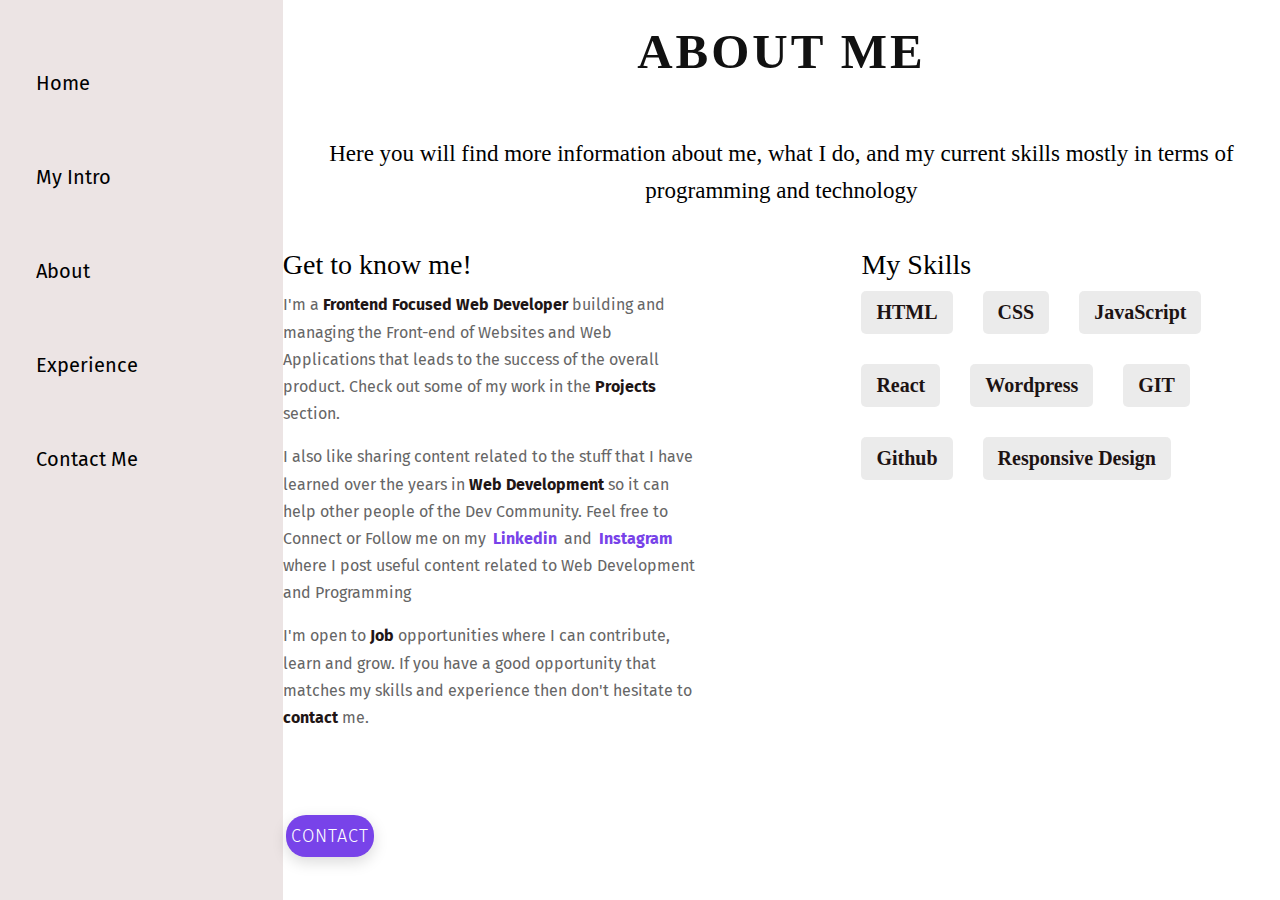
==== about.html @ 7a76b229 "Adding My Portfolio as my Repo" ====
<!DOCTYPE html>
<html lang="en">
  <head>
    <meta charset="UTF-8" />
    <meta name="viewport" content="width=device-width, initial-scale=1.0" />
    <title>Shubh Gupta - Web Devloper,Programmer</title>
    <link rel="stylesheet" href="style.css" />
  </head>
  <body>
    <div class="container">
    <div class="sidebar">
 
        <nav>
            <ul>
                <li><a href="/">Home</a></li>
                <li><a href="/intro.html">My Intro</a></li>
                <li><a href="/about.html">About</a></li>
                <li><a href="/experience.html">Experience</a></li>
                <li><a href="/contact.html">Contact Me</a></li>
            </ul>
        </nav>
    </div>
    <div class="main-container">
        <h2 class="heading heading-sec heading-sec__mb-med">
          <span class="heading-sec__main">About Me</span>
          <span class="heading-sec__sub">
            Here you will find more information about me, what I do, and my
            current skills mostly in terms of programming and technology
          </span>
        </h2>
        <div class="about__content">
          <div class="about__content-main">
            <h3 class="about__content-title">Get to know me!</h3>
            <div class="about__content-details">
              <p class="about__content-details-para">
                I'm a <strong>Frontend Focused Web Developer</strong> building
                and managing the Front-end of Websites and Web Applications that
                leads to the success of the overall product. Check out some of
                my work in the <strong>Projects</strong> section.
              </p>
              <p class="about__content-details-para">
                I also like sharing content related to the stuff that I have
                learned over the years in <strong>Web Development</strong> so it
                can help other people of the Dev Community. Feel free to Connect
                or Follow me on my
                <a
                  rel="noreferrer"
                  href="https://www.linkedin.com/in/shubh-gupta-b9329024b/"
                  target="_blank"
                  >Linkedin</a
                >
                and
                <a
                  rel="noreferrer"
                  href="https://www.instagram.com/shubhgupta_1912/?next=%2F"
                  target="_blank"
                  >Instagram</a
                >
                where I post useful content related to Web Development and
                Programming
              </p>
              <p class="about__content-details-para">
                I'm open to <strong>Job</strong> opportunities where I can
                contribute, learn and grow. If you have a good opportunity that
                matches my skills and experience then don't hesitate to
                <strong>contact</strong> me.
              </p>
            </div>
            <a href="/contact.html" class="btn btn--med btn--theme dynamicBgClr"
              >Contact</a
            >
          </div>
          <div class="about__content-skills">
            <h3 class="about__content-title">My Skills</h3>
            <div class="skills">
              <div class="skills__skill">HTML</div>
              <div class="skills__skill">CSS</div>
              <div class="skills__skill">JavaScript</div>
              <div class="skills__skill">React</div>
              <div class="skills__skill">Wordpress</div>
              <!-- <div class="skills__skill">PHP</div> -->
              <!-- <div class="skills__skill">SASS</div> -->
              <div class="skills__skill">GIT</div>
              <div class="skills__skill">Github</div>
              <div class="skills__skill">Responsive Design</div>
              <!-- <div class="skills__skill">SEO</div> -->
              <!-- <div class="skills__skill">Terminal</div> -->
            </div>
          </div>
        </div>
      </div>
    </div>
  </body>
</html>
---- style.css ----
@import url('https://fonts.googleapis.com/css2?family=Fira+Sans&display=swap');
@import url('https://fonts.googleapis.com/css2?family=Source+Code+Pro:ital,wght@0,200..900;1,200..900&display=swap');
*{
    margin: 0;
    padding: 0;
}
.sidebar{
    background-color:rgb(236, 228, 228);
    width: 334px;
    font-family: "Fira Sans", sans-serif;
    height: 100vh;
}
.sidebar nav{
    padding: 36px;
}
.sidebar nav li{
    list-style: none;
    font-size: 20px;
    padding: 35px 0;
}

.sidebar nav li a{
    text-decoration: none;
    color: black;
}

.main{
    /* background-color:yellow; */
    width: 90vw;
}
.container{
    display: flex;
}
.infocontainer{
    /* background-color: rgb(7, 7, 7); */
    height: 60vh;
    width: 70vw;
    margin: 144px auto;
    display: flex;
    justify-content: space-around;
}
.devInfo{
    display: flex;
    justify-content: center;
    flex-direction: column;
    font-family: "Source Code Pro", monospace;
}
.hello{
    font-size: 44px;
}

.about{
    font-size: 35px;
}

.name{
    font-size: 52px;
    font-weight: bold;
    font-family: "Fira Sans", sans-serif;
}

.aboutme{
    font-size: 18px;
    font-family: "Fira Sans", sans-serif;
    margin-top: 20px;
}

.btn {
    padding: 9px 14px;
    border-radius: 22px;
    color: white;
    background-color: dodgerblue;
    font-weight: bold;
    font-size: 20px;
    margin: 20px 3px;
    cursor: pointer;
}

.btn-sm{
    font-size: 15px;
    padding: 10px 19px;
    margin: 12px 0;
}


.btn:hover{
    background-color: white;
    color: blue;
}

.devpic img{
    height: 60vh;
}

.contactform{
    padding: 0 34px;
    padding-top: 144px;
    font-family: "Fira Sans", sans-serif;
}

.contactform h1{
    /* text-align: center; */
    font-family: "Source Code Pro", monospace;
    padding: 12px 0;
    font-size: 42px;
    height: 43px;

}

.contactform form div{
    padding: 10px 0;

    
}

.mb-3{
    display: flex;
    flex-direction: column;
    width: 26vw;
    border-radius: 5px;
    margin: 6px 0 0 0;
    padding: 3px;
}

#emailHelp{
    font-size: 11px;
       color: midnightblue;
    margin: 0 5px;
}


.heading-sec__main {
    display: block;
    font-size: 49px;
    text-transform: uppercase;
    letter-spacing: 1px;
    letter-spacing: 3px;
    text-align: center;
    margin-bottom: 3.5rem;
    position: relative;
    color: #111;
}

.heading-sec__sub {
    display: block;
    text-align: center;
    color: #000000;
    font-size: 23px;
    font-weight: 500;
    max-width: 80rem;
    margin: auto;
    line-height: 1.6;
  }

  .main-container {
    max-width: 120rem;
    margin: auto;
    width: 92%;
  }

  .heading-sec__mb-med {
    margin-bottom: 40px;
}
.about__content {
    display: grid;
    grid-template-columns: 1fr 1fr;
    grid-gap: 10rem;
  }
  .about__content-title {
    font-weight: 432;
    font-size: 28px;
    margin-bottom: 10px;
  }
  .about__content-details-para {
    font-family: "Fira Sans", sans-serif;
    font-size: 1rem;
    color: #666;
    max-width: 37rem;
    line-height: 1.7;
    margin-bottom: 1rem;
  }
  .about__content-details-para {
    font-family: "Fira Sans", sans-serif;
    font-size: 1rem;
    color: #666;
    max-width: 37rem;
    line-height: 1.7;
    margin-bottom: 1rem;
}
.about__content-details-para:last-child {
    margin-bottom: 4rem;
  }
  .about__content-details-para {
    font-family: "Fira Sans", sans-serif;
    font-size: 1rem;
    color: #666;
    max-width: 37rem;
    line-height: 1.7;
}
.btn--theme {
    background: #7843E9;
    color: #fff;
  }
  .btn--med {
    padding: 1.5rem 5rem;
    font-size: 1.6rem;
  }
  .about__content-details-para a {
    font-family: "Fira Sans", sans-serif;
    text-decoration: none;
    font-weight: 700;
    color: #7843E9;
    margin: 0 3px;
}
.about__content-details-para a {
    font-family: "Fira Sans", sans-serif;
    text-decoration: none;
    font-weight: 700;
    color: #7843E9;
    margin: 0 3px;
}
.btn--theme {
    background: #7843E9;
    color: #fff;
  }
  .btn--med {
    padding: 10px 5px;
    font-size: 18px;
  }
  .btn {
    font-family: "Fira Sans", sans-serif;
    background: #7843E9;
    color: #fff;
    text-transform: uppercase;
    letter-spacing: 1px;
    display: inline-block;
    font-weight: 300;
    border-radius: 20px;
    box-shadow: 0 5px 15px 0 rgba(0,0,0,0.15);
    transition: transform .3s;
    text-decoration: none;
  }
  .skills {
    display: flex;
    flex-wrap: wrap;
  }

  .skills__skill {
    padding: 10px 15px;
    margin-bottom: 30px;
    margin-right: 30px;
    font-size: 20px;
    background: rgba(153,153,153,0.2);
    border-radius: 5px;
    font-weight: 600;
    color: #1d1313;
}
.about__content-details-para strong{
    color: rgb(31, 22, 22);
}
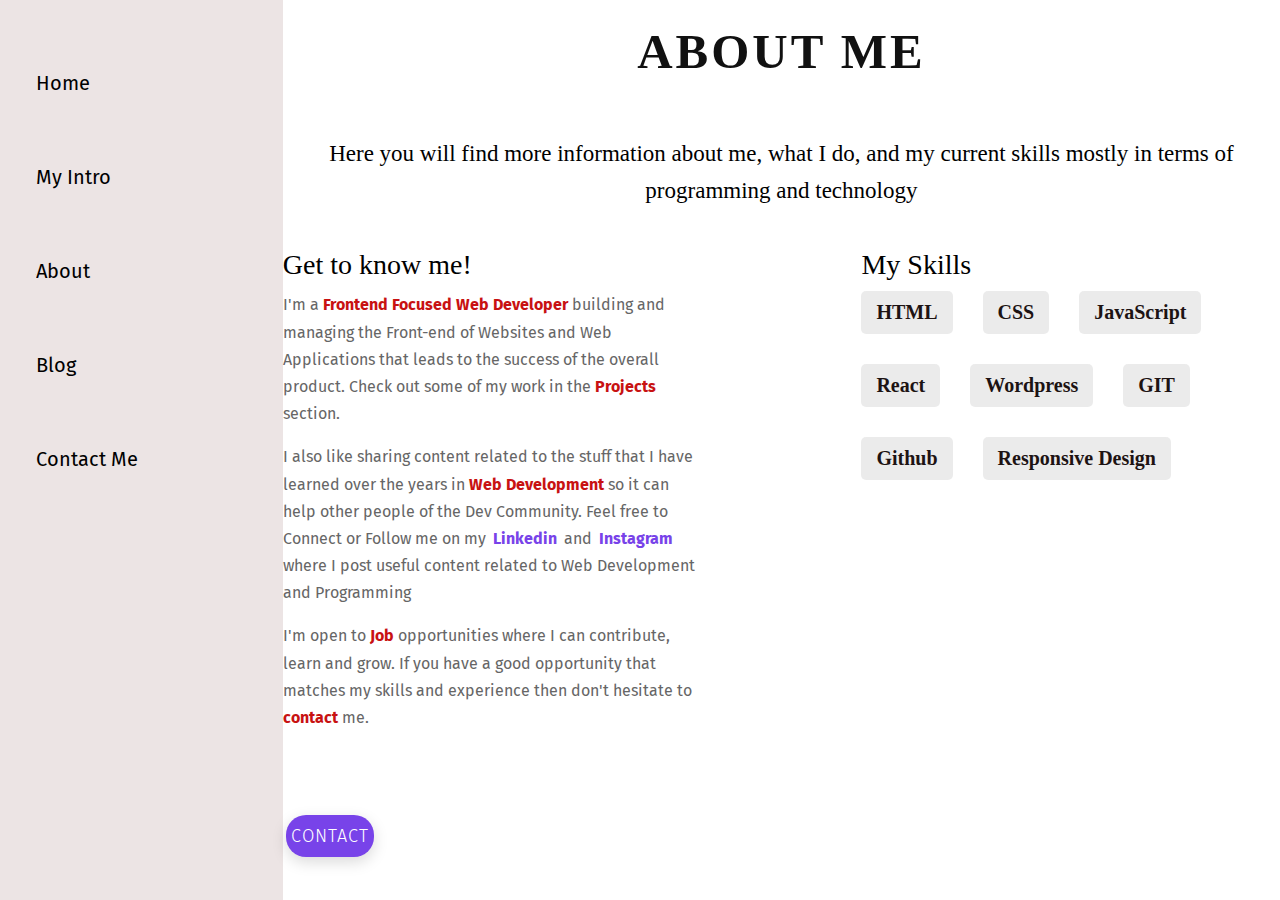
==== commit 29055d23: "hey new comming" ====
--- a/about.html
+++ b/about.html
@@ -8,19 +8,18 @@
   </head>
   <body>
     <div class="container">
-    <div class="sidebar">
- 
+      <div class="sidebar">
         <nav>
-            <ul>
-                <li><a href="/">Home</a></li>
-                <li><a href="/intro.html">My Intro</a></li>
-                <li><a href="/about.html">About</a></li>
-                <li><a href="/experience.html">Experience</a></li>
-                <li><a href="/contact.html">Contact Me</a></li>
-            </ul>
+          <ul>
+            <li><a href="/">Home</a></li>
+            <li><a href="/intro.html">My Intro</a></li>
+            <li><a href="/about.html">About</a></li>
+            <li><a href="/blog.html">Blog</a></li>
+            <li><a href="/contact.html">Contact Me</a></li>
+          </ul>
         </nav>
-    </div>
-    <div class="main-container">
+      </div>
+      <div class="main-container">
         <h2 class="heading heading-sec heading-sec__mb-med">
           <span class="heading-sec__main">About Me</span>
           <span class="heading-sec__sub">
--- a/style.css
+++ b/style.css
@@ -1,260 +1,269 @@
-@import url('https://fonts.googleapis.com/css2?family=Fira+Sans&display=swap');
-@import url('https://fonts.googleapis.com/css2?family=Source+Code+Pro:ital,wght@0,200..900;1,200..900&display=swap');
-*{
-    margin: 0;
-    padding: 0;
-}
-.sidebar{
-    background-color:rgb(236, 228, 228);
-    width: 334px;
-    font-family: "Fira Sans", sans-serif;
-    height: 100vh;
-}
-.sidebar nav{
-    padding: 36px;
-}
-.sidebar nav li{
-    list-style: none;
-    font-size: 20px;
-    padding: 35px 0;
-}
-
-.sidebar nav li a{
-    text-decoration: none;
-    color: black;
-}
-
-.main{
-    /* background-color:yellow; */
-    width: 90vw;
-}
-.container{
-    display: flex;
-}
-.infocontainer{
-    /* background-color: rgb(7, 7, 7); */
-    height: 60vh;
-    width: 70vw;
-    margin: 144px auto;
-    display: flex;
-    justify-content: space-around;
-}
-.devInfo{
-    display: flex;
-    justify-content: center;
-    flex-direction: column;
-    font-family: "Source Code Pro", monospace;
-}
-.hello{
-    font-size: 44px;
-}
-
-.about{
-    font-size: 35px;
-}
-
-.name{
-    font-size: 52px;
-    font-weight: bold;
-    font-family: "Fira Sans", sans-serif;
-}
-
-.aboutme{
-    font-size: 18px;
-    font-family: "Fira Sans", sans-serif;
-    margin-top: 20px;
+@import url("https://fonts.googleapis.com/css2?family=Fira+Sans&display=swap");
+@import url("https://fonts.googleapis.com/css2?family=Source+Code+Pro:ital,wght@0,200..900;1,200..900&display=swap");
+* {
+  margin: 0;
+  padding: 0;
+}
+.sidebar {
+  background-color: rgb(236, 228, 228);
+  width: 334px;
+  font-family: "Fira Sans", sans-serif;
+  height: 100vh;
+}
+.sidebar nav {
+  padding: 36px;
+}
+.sidebar nav li {
+  list-style: none;
+  font-size: 20px;
+  padding: 35px 0;
+}
+
+.sidebar nav li a {
+  text-decoration: none;
+  color: black;
+}
+
+.main {
+  /* background-color:yellow; */
+  width: 90vw;
+}
+.container {
+  display: flex;
+}
+.infocontainer {
+  /* background-color: rgb(7, 7, 7); */
+  height: 60vh;
+  width: 70vw;
+  margin: 144px auto;
+  display: flex;
+  justify-content: space-around;
+}
+.devInfo {
+  display: flex;
+  justify-content: center;
+  flex-direction: column;
+  font-family: "Source Code Pro", monospace;
+}
+.hello {
+  font-size: 44px;
+}
+
+.about {
+  font-size: 35px;
+}
+
+.name {
+  font-size: 52px;
+  font-weight: bold;
+  font-family: "Fira Sans", sans-serif;
+}
+
+.aboutme {
+  font-size: 18px;
+  font-family: "Fira Sans", sans-serif;
+  margin-top: 20px;
 }
 
 .btn {
-    padding: 9px 14px;
-    border-radius: 22px;
-    color: white;
-    background-color: dodgerblue;
-    font-weight: bold;
-    font-size: 20px;
-    margin: 20px 3px;
-    cursor: pointer;
-}
-
-.btn-sm{
-    font-size: 15px;
-    padding: 10px 19px;
-    margin: 12px 0;
-}
-
-
-.btn:hover{
-    background-color: white;
-    color: blue;
-}
-
-.devpic img{
-    height: 60vh;
-}
-
-.contactform{
-    padding: 0 34px;
-    padding-top: 144px;
-    font-family: "Fira Sans", sans-serif;
-}
-
-.contactform h1{
-    /* text-align: center; */
-    font-family: "Source Code Pro", monospace;
-    padding: 12px 0;
-    font-size: 42px;
-    height: 43px;
-
-}
-
-.contactform form div{
-    padding: 10px 0;
-
-    
-}
-
-.mb-3{
-    display: flex;
-    flex-direction: column;
-    width: 26vw;
-    border-radius: 5px;
-    margin: 6px 0 0 0;
-    padding: 3px;
-}
-
-#emailHelp{
-    font-size: 11px;
-       color: midnightblue;
-    margin: 0 5px;
-}
-
+  padding: 9px 14px;
+  border-radius: 22px;
+  color: white;
+  background-color: dodgerblue;
+  font-weight: bold;
+  font-size: 20px;
+  margin: 20px 3px;
+  cursor: pointer;
+}
+
+.btn-sm {
+  font-size: 15px;
+  padding: 10px 19px;
+  margin: 12px 0;
+}
+
+.btn:hover {
+  background-color: white;
+  color: blue;
+}
+
+.devpic img {
+  height: 60vh;
+}
+
+.contactform {
+  padding: 0 34px;
+  padding-top: 144px;
+  font-family: "Fira Sans", sans-serif;
+}
+
+.contactform h1 {
+  /* text-align: center; */
+  font-family: "Source Code Pro", monospace;
+  padding: 12px 0;
+  font-size: 42px;
+  height: 43px;
+}
+
+.contactform form div {
+  padding: 10px 0;
+}
+
+.mb-3 {
+  display: flex;
+  flex-direction: column;
+  width: 26vw;
+  border-radius: 5px;
+  margin: 6px 0 0 0;
+  padding: 3px;
+}
+
+#emailHelp {
+  font-size: 11px;
+  color: midnightblue;
+  margin: 0 5px;
+}
 
 .heading-sec__main {
-    display: block;
-    font-size: 49px;
-    text-transform: uppercase;
-    letter-spacing: 1px;
-    letter-spacing: 3px;
-    text-align: center;
-    margin-bottom: 3.5rem;
-    position: relative;
-    color: #111;
+  display: block;
+  font-size: 49px;
+  text-transform: uppercase;
+  letter-spacing: 1px;
+  letter-spacing: 3px;
+  text-align: center;
+  margin-bottom: 3.5rem;
+  position: relative;
+  color: #111;
 }
 
 .heading-sec__sub {
-    display: block;
-    text-align: center;
-    color: #000000;
-    font-size: 23px;
-    font-weight: 500;
-    max-width: 80rem;
-    margin: auto;
-    line-height: 1.6;
-  }
-
-  .main-container {
-    max-width: 120rem;
-    margin: auto;
-    width: 92%;
-  }
-
-  .heading-sec__mb-med {
-    margin-bottom: 40px;
+  display: block;
+  text-align: center;
+  color: #000000;
+  font-size: 23px;
+  font-weight: 500;
+  max-width: 80rem;
+  margin: auto;
+  line-height: 1.6;
+}
+
+.main-container {
+  max-width: 120rem;
+  margin: auto;
+  width: 92%;
+}
+
+.heading-sec__mb-med {
+  margin-bottom: 40px;
 }
 .about__content {
-    display: grid;
-    grid-template-columns: 1fr 1fr;
-    grid-gap: 10rem;
-  }
-  .about__content-title {
-    font-weight: 432;
-    font-size: 28px;
-    margin-bottom: 10px;
-  }
-  .about__content-details-para {
-    font-family: "Fira Sans", sans-serif;
-    font-size: 1rem;
-    color: #666;
-    max-width: 37rem;
-    line-height: 1.7;
-    margin-bottom: 1rem;
-  }
-  .about__content-details-para {
-    font-family: "Fira Sans", sans-serif;
-    font-size: 1rem;
-    color: #666;
-    max-width: 37rem;
-    line-height: 1.7;
-    margin-bottom: 1rem;
+  display: grid;
+  grid-template-columns: 1fr 1fr;
+  grid-gap: 10rem;
+}
+.about__content-title {
+  font-weight: 432;
+  font-size: 28px;
+  margin-bottom: 10px;
+}
+.about__content-details-para {
+  font-family: "Fira Sans", sans-serif;
+  font-size: 1rem;
+  color: #666;
+  max-width: 37rem;
+  line-height: 1.7;
+  margin-bottom: 1rem;
+}
+.about__content-details-para {
+  font-family: "Fira Sans", sans-serif;
+  font-size: 1rem;
+  color: #666;
+  max-width: 37rem;
+  line-height: 1.7;
+  margin-bottom: 1rem;
 }
 .about__content-details-para:last-child {
-    margin-bottom: 4rem;
-  }
-  .about__content-details-para {
-    font-family: "Fira Sans", sans-serif;
-    font-size: 1rem;
-    color: #666;
-    max-width: 37rem;
-    line-height: 1.7;
+  margin-bottom: 4rem;
+}
+.about__content-details-para {
+  font-family: "Fira Sans", sans-serif;
+  font-size: 1rem;
+  color: #666;
+  max-width: 37rem;
+  line-height: 1.7;
 }
 .btn--theme {
-    background: #7843E9;
-    color: #fff;
-  }
-  .btn--med {
-    padding: 1.5rem 5rem;
-    font-size: 1.6rem;
-  }
-  .about__content-details-para a {
-    font-family: "Fira Sans", sans-serif;
-    text-decoration: none;
-    font-weight: 700;
-    color: #7843E9;
-    margin: 0 3px;
+  background: #7843e9;
+  color: #fff;
+}
+.btn--med {
+  padding: 1.5rem 5rem;
+  font-size: 1.6rem;
 }
 .about__content-details-para a {
-    font-family: "Fira Sans", sans-serif;
-    text-decoration: none;
-    font-weight: 700;
-    color: #7843E9;
-    margin: 0 3px;
+  font-family: "Fira Sans", sans-serif;
+  text-decoration: none;
+  font-weight: 700;
+  color: #7843e9;
+  margin: 0 3px;
+}
+.about__content-details-para a {
+  font-family: "Fira Sans", sans-serif;
+  text-decoration: none;
+  font-weight: 700;
+  color: #7843e9;
+  margin: 0 3px;
 }
 .btn--theme {
-    background: #7843E9;
-    color: #fff;
-  }
-  .btn--med {
-    padding: 10px 5px;
-    font-size: 18px;
-  }
-  .btn {
-    font-family: "Fira Sans", sans-serif;
-    background: #7843E9;
-    color: #fff;
-    text-transform: uppercase;
-    letter-spacing: 1px;
-    display: inline-block;
-    font-weight: 300;
-    border-radius: 20px;
-    box-shadow: 0 5px 15px 0 rgba(0,0,0,0.15);
-    transition: transform .3s;
-    text-decoration: none;
-  }
-  .skills {
-    display: flex;
-    flex-wrap: wrap;
-  }
-
-  .skills__skill {
-    padding: 10px 15px;
-    margin-bottom: 30px;
-    margin-right: 30px;
-    font-size: 20px;
-    background: rgba(153,153,153,0.2);
-    border-radius: 5px;
-    font-weight: 600;
-    color: #1d1313;
-}
-.about__content-details-para strong{
-    color: rgb(31, 22, 22);
-}+  background: #7843e9;
+  color: #fff;
+}
+.btn--med {
+  padding: 10px 5px;
+  font-size: 18px;
+}
+.btn {
+  font-family: "Fira Sans", sans-serif;
+  background: #7843e9;
+  color: #fff;
+  text-transform: uppercase;
+  letter-spacing: 1px;
+  display: inline-block;
+  font-weight: 300;
+  border-radius: 20px;
+  box-shadow: 0 5px 15px 0 rgba(0, 0, 0, 0.15);
+  transition: transform 0.3s;
+  text-decoration: none;
+}
+.skills {
+  display: flex;
+  flex-wrap: wrap;
+}
+
+.skills__skill {
+  padding: 10px 15px;
+  margin-bottom: 30px;
+  margin-right: 30px;
+  font-size: 20px;
+  background: rgba(153, 153, 153, 0.2);
+  border-radius: 5px;
+  font-weight: 600;
+  color: #1d1313;
+}
+.about__content-details-para strong {
+  color: rgb(200, 18, 18);
+}
+
+.blog-item {
+  margin: 20px;
+  font-family: "Fira Sans", sans-serif;
+}
+
+.Blog-container h1 {
+  font-family: "Fira Sans", sans-serif;
+  margin: 18px;
+}
+
+.blog-item p {
+  font-family: "Source Code Pro", monospace;
+}
